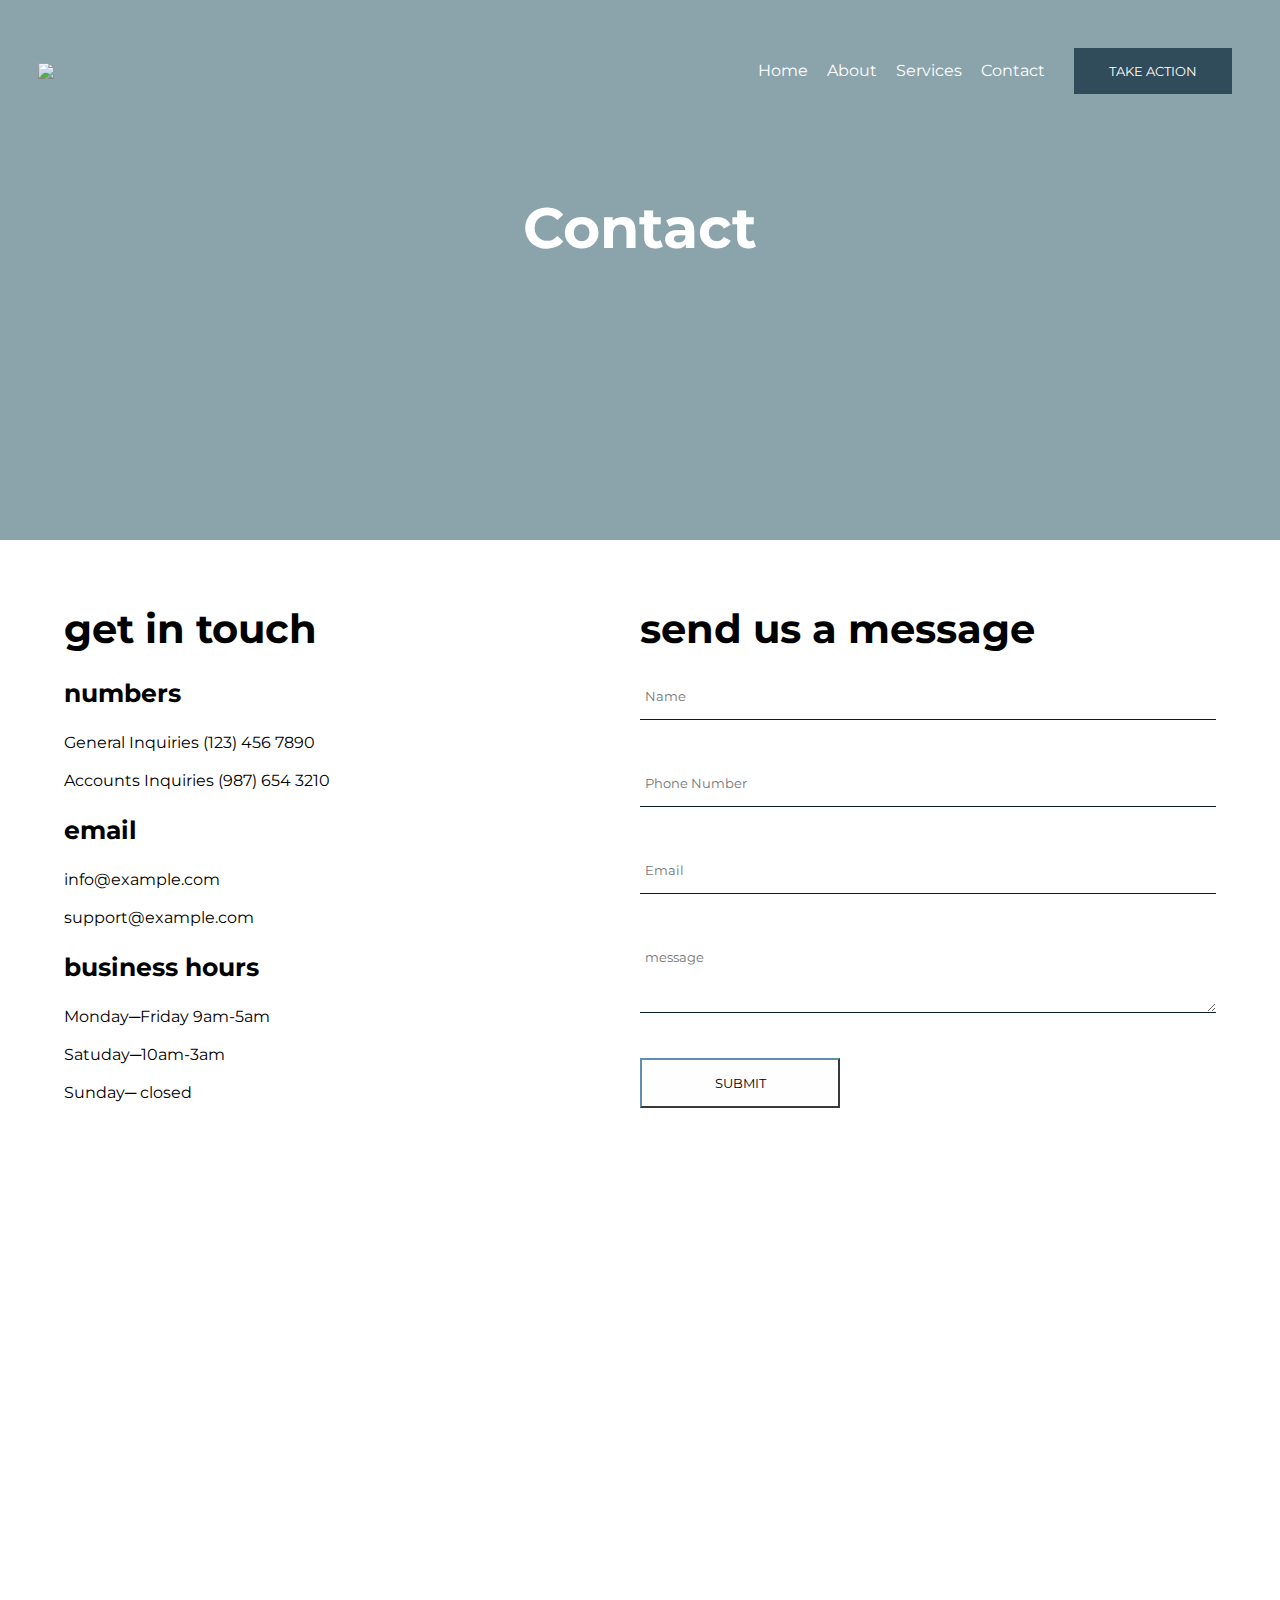
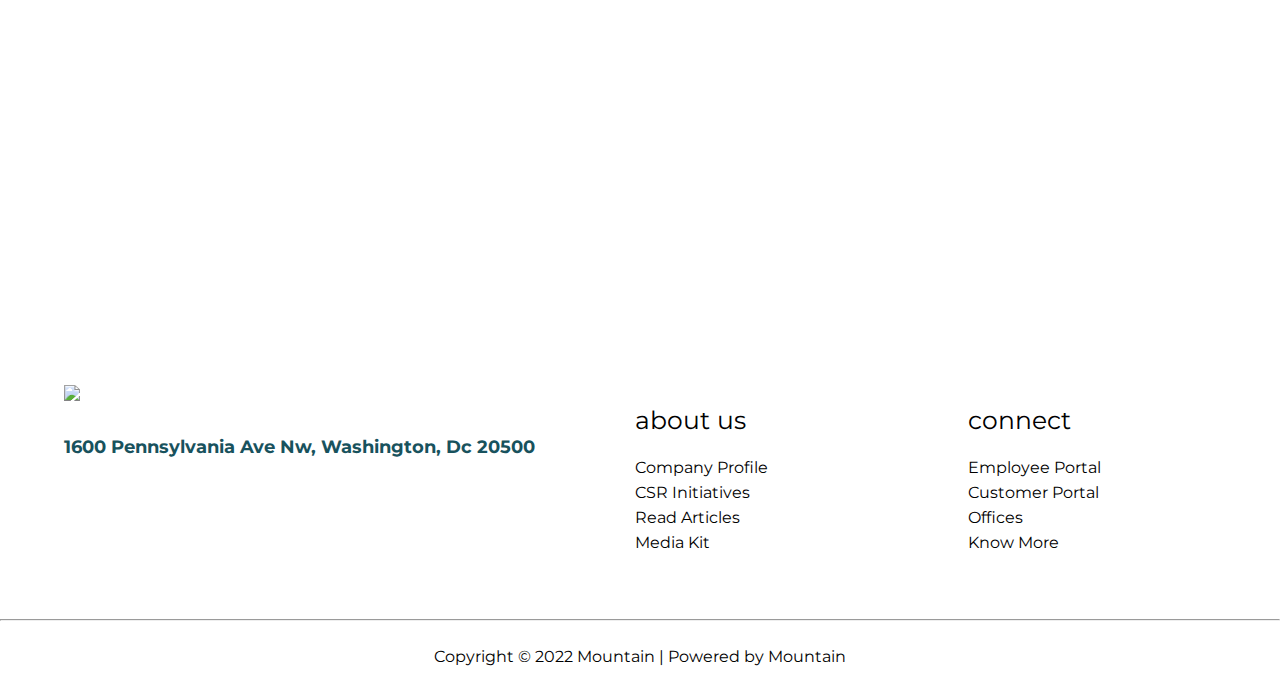
==== contact.html @ b90c54e6 "working on navbar" ====
<!DOCTYPE html>
<html lang="en">
<head>
    <script src="https://kit.fontawesome.com/d1a9d6736f.js" crossorigin="anonymous"></script>
    <link rel="stylesheet" href="style.css" />
    <meta charset="UTF-8">
    <meta http-equiv="X-UA-Compatible" content="IE=edge">
    <meta name="viewport" content="width=device-width, initial-scale=1.0">
    <title>Contact</title>
</head>
<body>
    <section class="all-pg-bg">
        <div class="all-pg-transperancy">
            <div class="for-bg-nav">
                <img src="websitedemos_net/logo1.png">
                <div class="nav-items">
                    <a href="">Home</a>
                    <a href="">About</a>
                    <a href="">Services</a>
                    <a href="">Contact</a>
                    <button  class="blue-btn">TAKE ACTION</button>
                </div>
            </div>
            <div class="all-pg-head">
                <h2>Contact</h2>
            </div>
        </div>

       
    </section>

 

    <section class="contact-info">
        <div>
            <h3 style="font-size: 40px;">get in touch</h3>

            <div class="for-a-tag">
                <h3 style="font-size: 25px; margin: 25px 0px;">numbers</h3> 
                <div><i class="fa-solid fa-phone"></i><a href="">
                    General Inquiries (123) 456 7890</a></div><br>
               
                <div><i class="fa-solid fa-phone-flip"></i><a href="">Accounts Inquiries (987) 654 3210</a></div>
               
                <h3 style="font-size: 25px; margin: 25px 0px;">email</h3>
                <div><i class="fa-solid fa-circle-info"></i> <a href="">info@example.com</a></div><br>
                <div><i class="fa-solid fa-headphones"></i> <a href="">support@example.com</a></div>
            </div>

            <h3  style="font-size: 25px; margin: 25px 0px;">business hours</h3>
            <p>Monday─Friday 9am-5am</p><br>
            <p>Satuday─10am-3am</p><br>
            <p>Sunday─ closed</p>


            
            
        </div>
        

        <div class="form">
            <h3 style="font-size: 40px;">send us a message</h3>
            <div class="form-contact">
                <input type="text" placeholder="Name"/>
                <input type="mobile" placeholder="Phone Number"/>
                <input type="email" placeholder="Email"/>
                <textarea rows="3" placeholder="message"></textarea>
                <button class="contact-btn" style="width: 200px;">SUBMIT</button>
            
        </div>
    </section>
    <div class="map-div"><iframe frameborder="0" scrolling="no" marginheight="0" marginwidth="0" src="https://maps.google.com/maps?q=2880%20Broadway%2C%20New%20York&#038;t=m&#038;z=12&#038;output=embed&#038;iwloc=near" title="2880 Broadway, New York" aria-label="2880 Broadway, New York"></iframe></div>
   
    
    <section>
        <div class="main-end">
            <div class="end-1">
                <img src="websitedemos_net/logo1-dark.png" width="200px">
                <a style="color: #18525d; margin: 35px 0px; font-size: 18px;"><b>1600 Pennsylvania Ave Nw,
                    Washington, Dc 20500</b></a>
        
                    <div class="for-icon">
                        <i class="fa-brands fa-facebook-f"></i>
                        <i class="fa-regular fa-heart"></i>
                        <i class="fa-sharp fa-solid fa-envelope"></i>
                    </div>
            </div>
    
            <div class="about-info">
                <p style="font-size: 25px; margin: 20px 0px;">about us</p>
                <a href="">Company Profile</a>
                <a href="">CSR Initiatives</a>
                <a href="">Read Articles</a>
                <a href="">Media Kit</a>
            </div>
    
            <div class="about-info">
                <p style="font-size: 25px; margin: 20px 0px;">connect</p>
                <a href="">Employee Portal</a>
                <a href="">Customer Portal</a>
                <a href="">Offices</a>
                <a href="">Know More</a>
            </div>
           
        </div>

        <hr style="color: #97bec486;">
        <div class="end">
            <a>Copyright © 2022 Mountain | Powered by Mountain</a>
        </div>
       
    </section>
</body>
</html>
---- style.css ----
@import url('https://fonts.googleapis.com/css2?family=Montserrat:ital,wght@0,100;0,200;0,300;0,400;0,500;0,600;0,700;0,800;0,900;1,100;1,200;1,300;1,400;1,500;1,600;1,700;1,800;1,900&display=swap');

*{
    padding: 0px;
    margin: 0px;
    font-family: 'Montserrat', sans-serif;
}

::-webkit-scrollbar {
    width: 5px;
    
}

::-webkit-scrollbar-track {
    background: #f1f1f1;
}

::-webkit-scrollbar-thumb {
    background: #1d444c;
    border-radius: 2px;
}

.for-bg{
    background-image: url(websitedemos_net/landscape-mountains-sky-4843193.jpg);
    background-repeat: no-repeat;
    background-size: cover;
    background-attachment: fixed;
}

.bg-color{
    background-color:  rgba(65, 100, 97, 0.583);
    height: 100vh;
}

.for-bg-nav{
    padding: 3%;
    display: flex;
    justify-content: space-between;
    align-items: center;
}

.nav-items a{
    color: white;
    text-decoration: none;
    margin-right: 15px;
}

.blue-btn{
    padding:  15px 35px;
    margin: 10px;
    color: white;
    background-color: #153243c5;
    border: none;
}

.blue-btn:hover{
    background-color: black;
    cursor: pointer;
}

.headings{
    display: flex;
    flex-flow: column;
    justify-content: center;
    align-items: center;
    text-align: center;
    margin: 80px;
}

.h2main{
    color: white;
    font-size: 30px;
}

.h1main{
    color: white;
    font-size: 50px;
}

.transperent-btn{
    padding:  15px 45px;
    margin: 10px;
    color: white;
    border-color:  rgba(255, 255, 255, 0.273);
    background-color: rgba(240, 248, 255, 0);
}

.transperent-btn:hover{
    background-color:#153243c5;
    cursor: pointer;
}

.white-btn{
    padding:  15px 45px;
    margin: 10px;
    color: black;
    background-color: white;
    border: none;
}

.white-btn:hover{
    background-color: #153243c5;
    color: white;
    cursor: pointer;
}

.main-section-bg{
  margin: 5%;
  display: grid;
  grid-template-columns: 1fr 1fr 1fr;
  grid-gap: 30px;
 
}

.section-bg{
    height: 300px;
    background-repeat: no-repeat;
}



.mainh3{
    color: white;
    display: flex;
    justify-content: center;
    margin: 130px 0px;
}

.about-section{
    display: grid;
    grid-template-columns: 1fr 1fr;
    margin: 5%;
}

.blue-br-btn{
    padding:  15px 45px;
    margin: 25px 0px;
    background-color: #15324301;
    border-color: #153243c5;
}



.blue-br-btn-1:hover{
    cursor: pointer;
    color: white;
    background-color: #091c27;
}

.for-contact{
    background-image: url(websitedemos_net/fogs-on-green-mountain-1054222.jpg);
    background-repeat: no-repeat;
    background-size: cover;
    background-attachment: fixed;


}

.contact-bg-color{
    background-color:  rgba(8, 61, 77, 0.469);
    height: 80vh;
    display: flex;
    flex-flow: column;
    justify-content: center;
    align-items: center;
    text-align: center;
}

.img-section{
    background-color: #F3F9FB;
    padding: 5%;
   
}

.section-img{
   
    display: grid;
    grid-template-columns: 1fr 1fr 1fr;
    grid-gap: 35px;
}

.section-img img{
    height: 250px;
}

.main-end{
    display: flex;
    margin: 5%;
}

.end-1{
    display: flex;
    flex-flow: column;
}

.for-icon i{
   color: #1d444c;
   margin: 0px 20px;
   font-size: 18px;
}

.about-info{
    display: flex;
    flex-flow: column;
    margin: 0px 100px;
}

.about-info a{
    text-decoration: none;
    color: black;
    margin: 3px 0px;
}

.end{
    display: flex;
    justify-content: center;
    margin: 2%;
}

/**/

.all-pg-bg{
    background-image: url(websitedemos_net/landscape-mountains-sky-4843193.jpg);
    background-repeat: no-repeat;
    background-size: cover;
    background-attachment: fixed;
    background-position: bottom;
    
}

.all-pg-transperancy{
    background-color: rgba(8, 61, 77, 0.469);
    height: 60vh;
}

.all-pg-head{
    display: flex;
    justify-content: center;
    color: white;
    font-size: 38px;
    margin: 50px;
}

.abt-1{
   display: grid;
   grid-template-columns: 1fr 1fr;
  
}

.about{
    display: flex;
    flex-flow: column;
}

.abt-2{
    display: grid;
    grid-template-columns: 1fr 1fr 1fr ;
    justify-content: center;
    background-color: #F3F9FB;
    padding: 6%;
}

.services{
    margin: 5%;
}

.services-1{
    display: flex;
    justify-content: space-between;
    align-items: center;
    margin: 100px 3%;
   
}

.ser-2{
    margin: 35px  ;
}

.ser-2 h3{
    font-size: 30px;
    margin: 15px 0px;
}

.ser-2 p{
    line-height: 25px;
    font-size: 18px;
}

.form-contact{
    display: flex;
    flex-flow: column;
}

.form-contact input,textarea{
    padding:15px 5px;
    margin: 20px 0px;
    border: none;
    border-bottom: 1px solid #091c27;
   
}


.img-ser{
    height: 400px;
    
}


.contact-info{
    margin: 5%;
    display: grid;
    grid-template-columns: 1fr 1fr;
}


.contact-btn{
    padding:  15px 45px;
    margin: 25px 0px;
    background-color: #15324301;
    border-color: #153243c5;
}

.contact-btn:hover{
    cursor: pointer;
    color: white;
    background-color: #091c27;
}

.for-a-tag a{
    text-decoration: none;
    color: black;
}

.for-a-tag i,a:hover{
    color: #1d444c;
    cursor: pointer;
}

.logo-div{
    display: flex;
    justify-content: space-between;
    align-items: center;
    width: 100%;

}

.hamburger {
    font-size: 20px;
    color: white;
    background-color: #1d444c;
    padding: 10px;
    border-radius: 2px;
    


}


.mobile-nav{
    display: none;
    flex-flow: column;
    position: fixed;
    background-color: white;
    height: 100%;
    width: 100vw;
    top: 0px;
    left: 0;
  
 
}

.nav-show{
    display: flex;
}



.mobile-link a{
    display: flex;
    flex-flow: column;
    justify-content: center;
    text-decoration: none;
    color: #091c27;
    font-size: 20px;
    border-bottom: 1px solid #091c27;
    padding: 14px;
}








@media screen and (max-width: 1200px){
    .img-ser{
    height: 350px;
    }
}

@media screen and (max-width: 1000px){
    .section-img{
        display: grid;
        grid-template-columns: 1fr 1fr;
    }

    .about-info{
        margin: 0px 25px;
    }

    .about-info a{
        font-size: 15px;
    }

    .abt-2{
        display: grid;
        grid-template-columns: 1fr 1fr;
    }

   .services-1{
    display: flex;
    flex-flow: column;
   }

   .img-ser{
    height: 500px;
    
}
}






@media screen and (max-width: 900px){
    .nav-items{
        display: none;
    }

    .section-img img{
        height: 230px;
    }
   
    .abt-1{
        display: grid;
        grid-template-columns: 1fr;
        justify-content: center;
        
       
     }
}

@media screen and (max-width: 800px){
    .h2main{
        font-size: 25px;
    }

    .h1main{
        font-size: 45px;
    }

    .head-p{
        font-size: 15px;
    }

    .main-section-bg{
        margin: 2%;
    }

    .section-img img{
        height: 220px;
    }

    .all-pg-head{
        font-size: 30px;
    }
   .img-ser{
    height: 400px;
    
}

.contact-info{
    display: grid;
    grid-template-columns: 1fr;
   
}

.form{
    margin: 25px 0px;
}
}

.map-div iframe{
    width: 100%;
    height: 80vh;
}

@media screen and (max-width: 700px){
    .h2main{
        font-size: 20px;
    }

    .h1main{
        font-size: 40px;
    }

    .head-p{
        font-size: 14px;
    }

    .main-section-bg{
        display: grid;
        grid-template-columns: 1fr;
    }

    .about-section{
        display: grid;
        grid-template-columns: 1fr;
        margin: 3%;
    }

    .about-description{
        margin: 15px 0px;
    }

    .section-img img{
        height: 200px;
    }

    .abt-2{
        display: grid;
        grid-template-columns: 1fr;
    }

  
}

@media screen and (max-width: 600px){
    .section-img img{
        height: 150px;
    }

    .end{
        font-size: 13px;
    }

    .img-ser{
    height: 300px;
    
}
}








@media screen and (max-width: 500px){
    .h1main{
        font-size: 30px;
        margin: 10px 0px;
    }

    .section-img {
        display: grid;
        grid-template-columns: 1fr;
    }

    .section-img img{
        height: 250px;
    }

    .main-end{
        display: flex;
        flex-flow: column;
    }

    .all-pg-head{
        font-size: 25px;
        padding: 25px;
    }

    .img-ser{
    height: 250px;
    
}

}

@media screen and (max-width: 400px){
    .h2main{
        font-size: 18px;
    }

    .h1main{
        margin: 5px 0px;
    }

    .section-img img{
        height: 230px;
    }

  

}
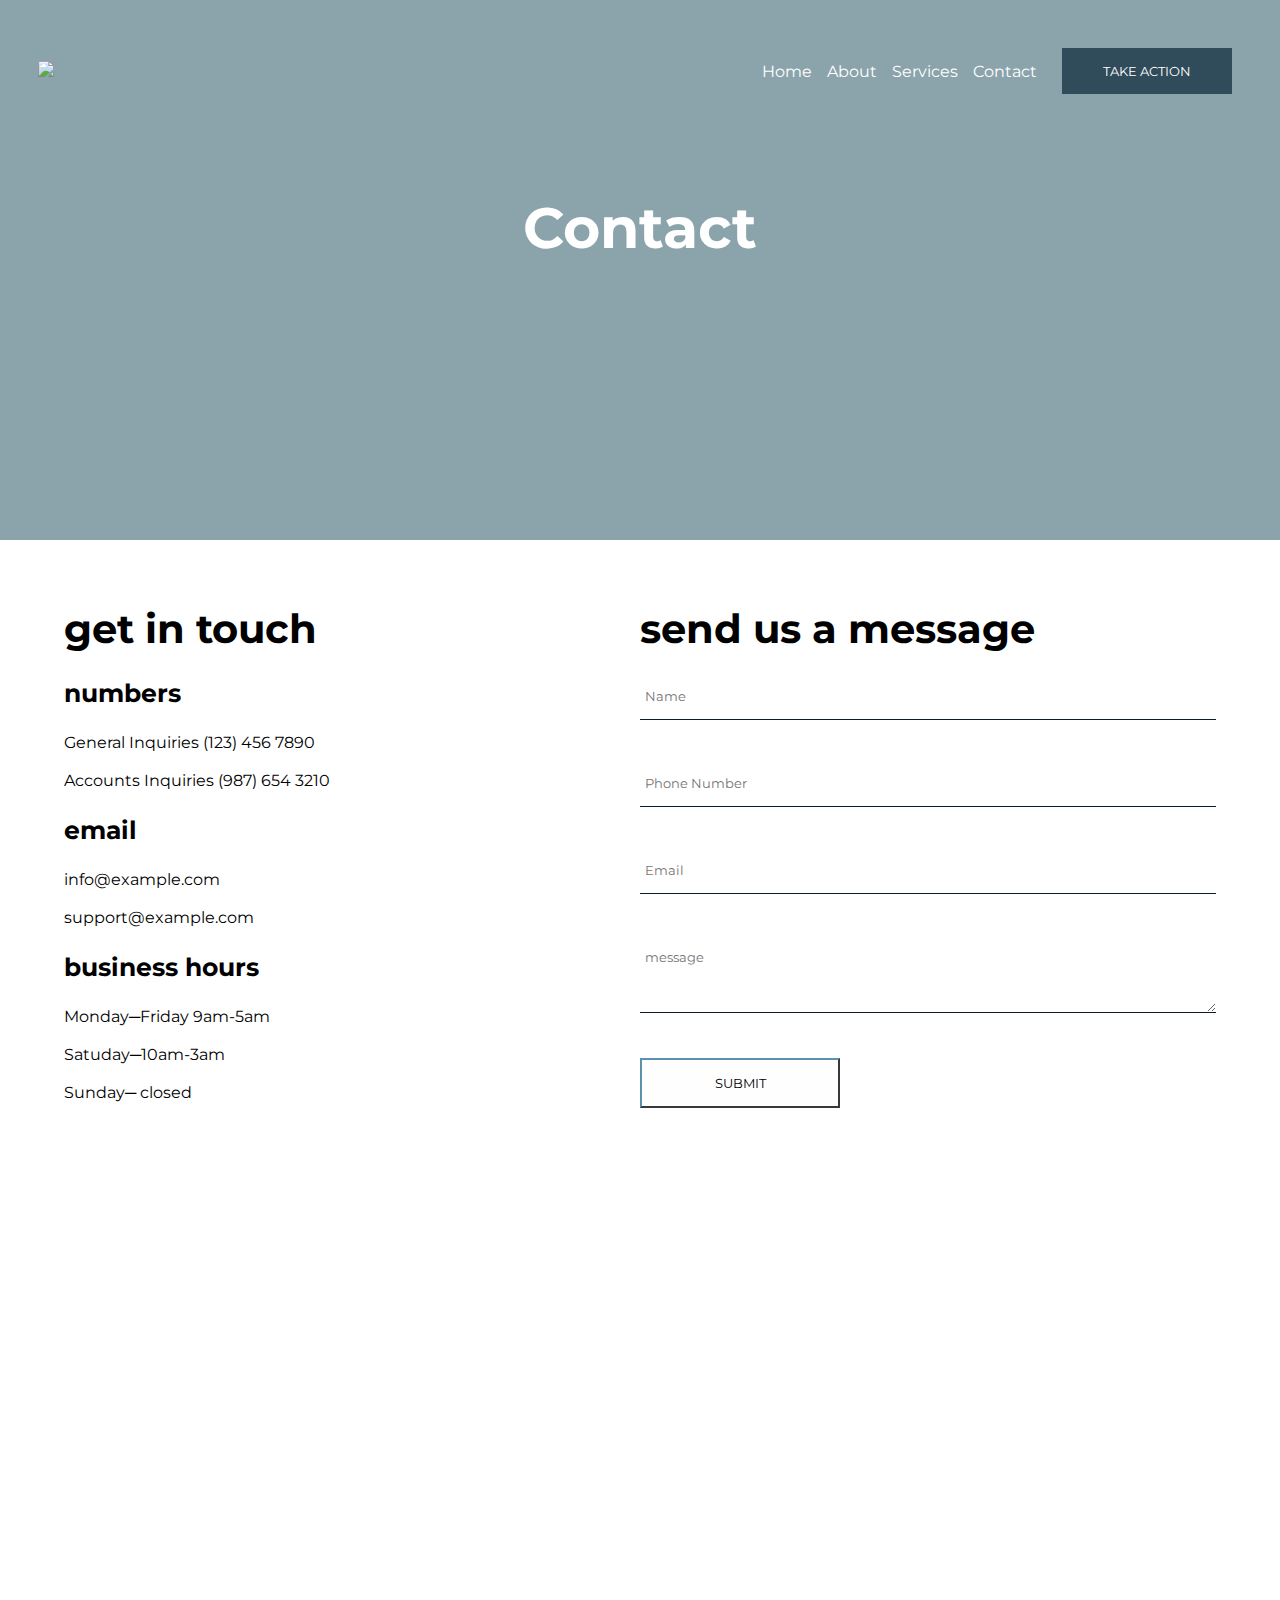
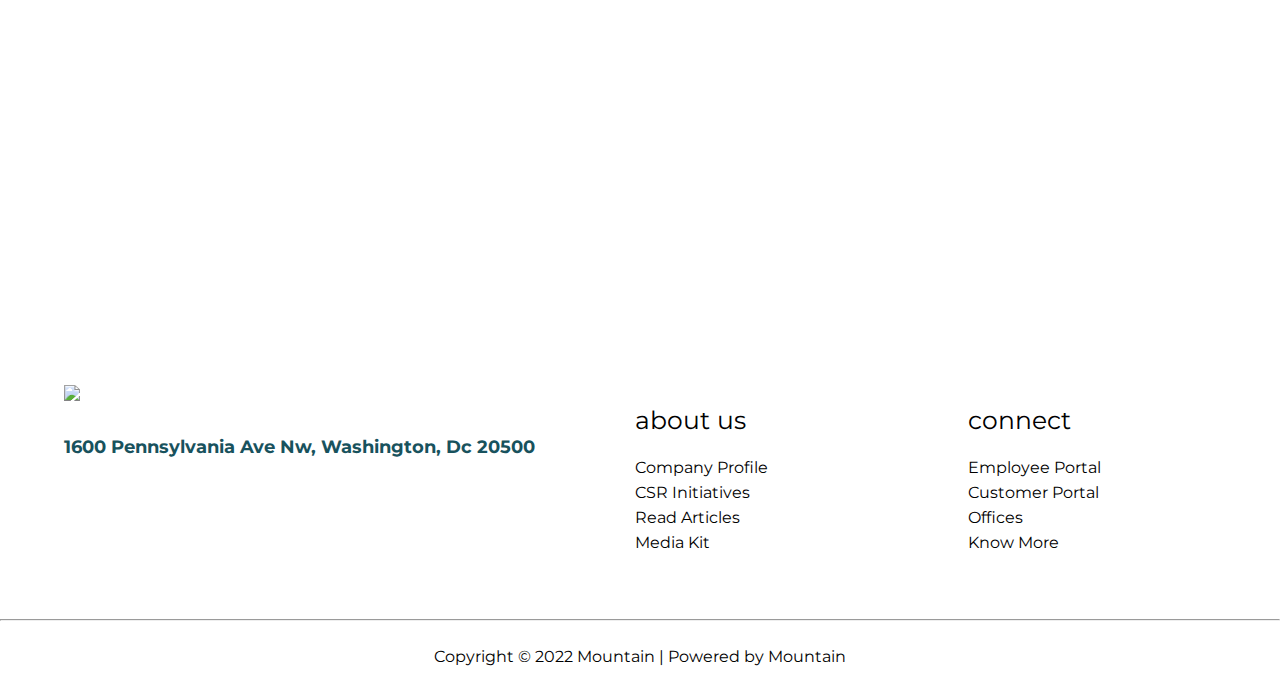
==== commit 25cb1e1e: "Add files via upload" ====
--- a/contact.html
+++ b/contact.html
@@ -12,15 +12,33 @@
     <section class="all-pg-bg">
         <div class="all-pg-transperancy">
             <div class="for-bg-nav">
-                <img src="websitedemos_net/logo1.png">
-                <div class="nav-items">
-                    <a href="">Home</a>
-                    <a href="">About</a>
-                    <a href="">Services</a>
-                    <a href="">Contact</a>
-                    <button  class="blue-btn">TAKE ACTION</button>
-                </div>
+          <div class="logo-div">
+            <div>
+              <img src="websitedemos_net/logo1.png" />
             </div>
+            <div class="hamburger">
+              <i class="fa-solid fa-bars"></i>
+            </div>
+          </div>
+
+          <div class="mobile-nav">
+            <div class="close"><i class="fa-solid fa-xmark"></i></div>
+            <div class="mobile-link">
+              <a href="/index.html">Home</a>
+              <a href="/about.html">About</a>
+              <a href="/services.html">Services</a>
+              <a href="/contact.html">Contact</a>
+            </div>
+          </div>
+
+          <div class="nav-items">
+            <a href="/index.html">Home</a>
+            <a href="/about.html">About</a>
+            <a href="/services.html">Services</a>
+            <a href="/contact.html">Contact</a>
+            <div><button class="blue-btn">TAKE ACTION</button></div>
+          </div>
+        </div>
             <div class="all-pg-head">
                 <h2>Contact</h2>
             </div>
@@ -110,5 +128,6 @@
         </div>
        
     </section>
+    <script src="script.js"></script>
 </body>
 </html>--- a/style.css
+++ b/style.css
@@ -39,6 +39,12 @@
     align-items: center;
 }
 
+.nav-items{
+    display: flex;
+    align-items: center;
+    justify-content: center;
+}
+
 .nav-items a{
     color: white;
     text-decoration: none;
@@ -46,11 +52,13 @@
 }
 
 .blue-btn{
+    
     padding:  15px 35px;
     margin: 10px;
     color: white;
     background-color: #153243c5;
     border: none;
+    width: 170px;
 }
 
 .blue-btn:hover{
@@ -358,7 +366,6 @@
 
 .mobile-nav{
     display: none;
-    flex-flow: column;
     position: fixed;
     background-color: white;
     height: 100%;
@@ -369,15 +376,26 @@
  
 }
 
-.nav-show{
-    display: flex;
-}
-
+.close{
+    display: flex;
+    justify-content: right;
+    font-size: 25px;
+    padding: 10px;
+    margin: 10px;
+
+}
+
+.open{
+    display: block;
+}
+
+.mobile-link {
+    display: flex;
+    flex-flow: column;
+}
 
 
 .mobile-link a{
-    display: flex;
-    flex-flow: column;
     justify-content: center;
     text-decoration: none;
     color: #091c27;
@@ -452,6 +470,12 @@
      }
 }
 
+@media screen and (min-width: 900px){
+    .hamburger{
+        display: none;
+    }
+}
+
 @media screen and (max-width: 800px){
     .h2main{
         font-size: 25px;
